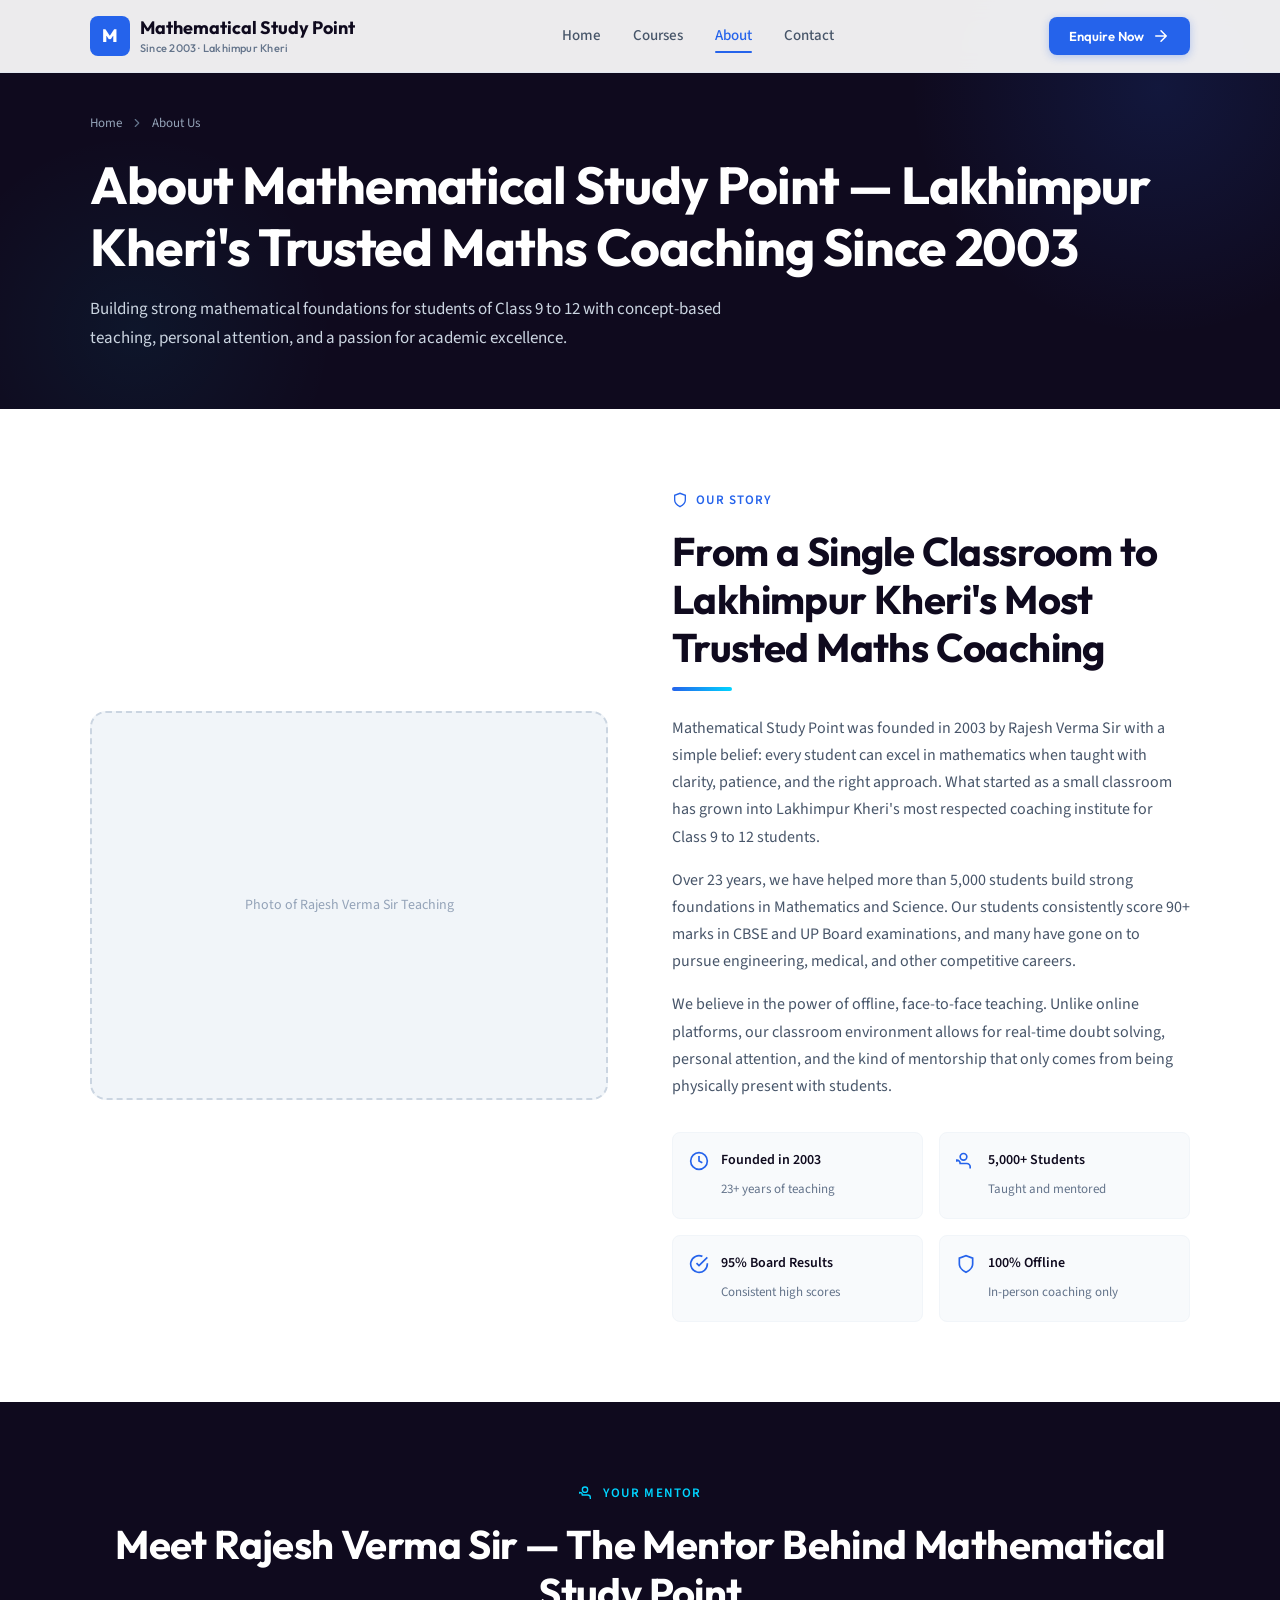
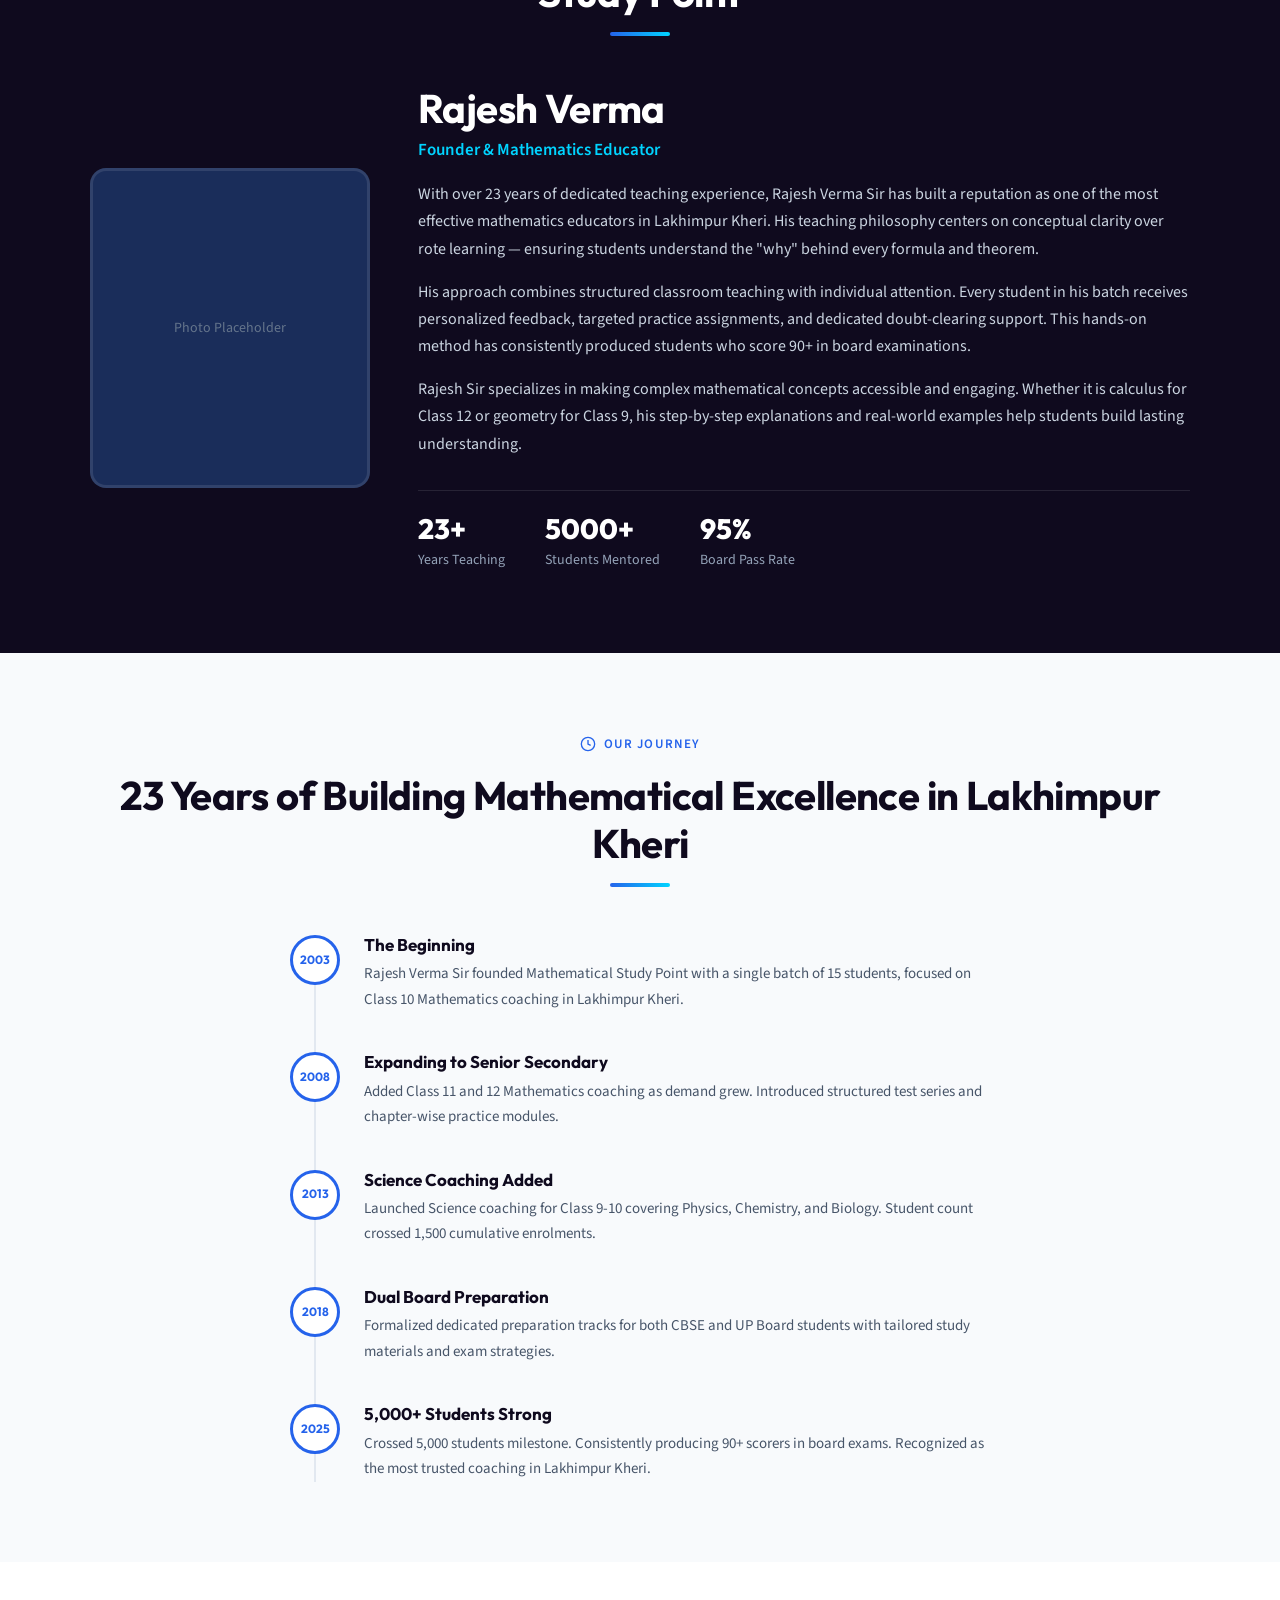
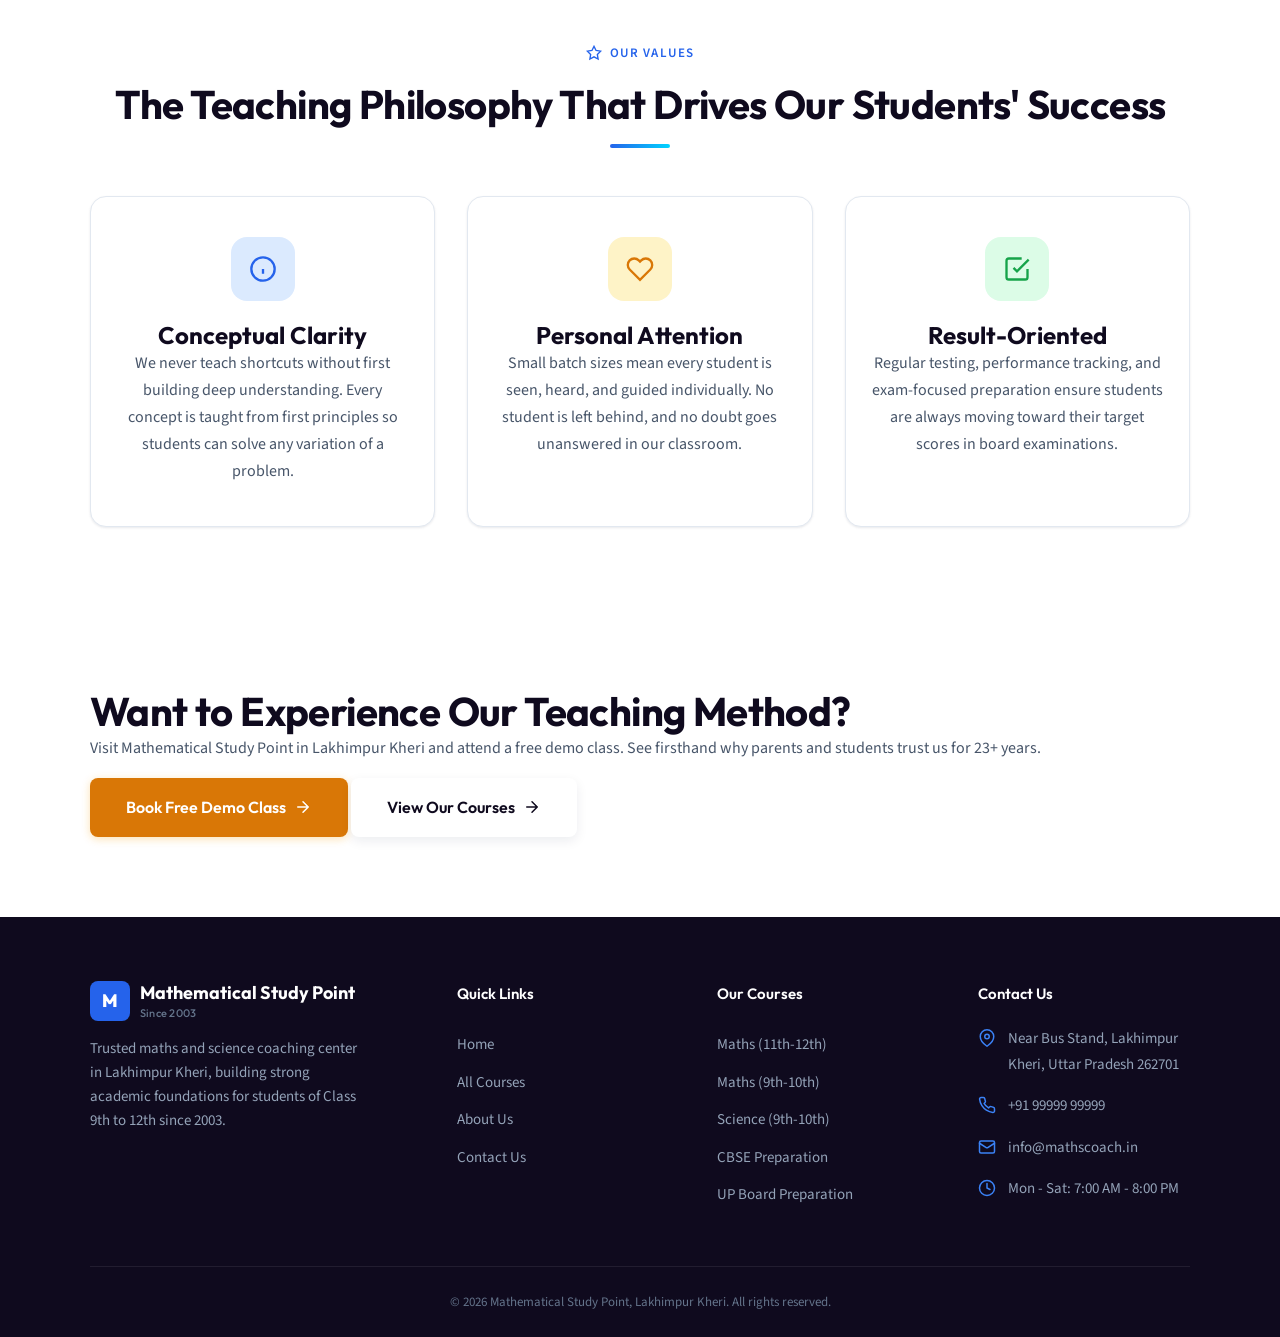
==== about/index.html @ d999d763 "initial commit Co-authored-by: Copilot <copilot@github.com>" ====
<!DOCTYPE html>
<html lang="en">
<head>
  <meta charset="UTF-8"><meta name="viewport" content="width=device-width, initial-scale=1.0">
  <title>About Mathematical Study Point | Best Maths Tutor in Lakhimpur Kheri Since 2003</title>
  <meta name="description" content="Learn about Mathematical Study Point, Lakhimpur Kheri's trusted maths coaching institute since 2003. Founded by Rajesh Verma Sir with 23+ years of teaching experience.">
  <link rel="canonical" href="https://mathscoach.in/about/">
  <meta property="og:title" content="About Mathematical Study Point | Rajesh Verma Sir">
  <meta property="og:description" content="23+ years of maths coaching excellence in Lakhimpur Kheri. Know our story, teaching philosophy, and the mentor behind 5000+ successful students.">
  <meta property="og:url" content="https://mathscoach.in/about/"><meta property="og:type" content="website">
  <link rel="preconnect" href="https://fonts.googleapis.com"><link rel="preconnect" href="https://fonts.gstatic.com" crossorigin>
  <link href="https://fonts.googleapis.com/css2?family=Outfit:wght@400;500;600;700;800&family=Source+Sans+3:wght@400;500;600;700&display=swap" rel="stylesheet">
  <link rel="stylesheet" href="/css/style.css"><link rel="stylesheet" href="/css/page-header.css"><link rel="stylesheet" href="/css/about.css">
  <script type="application/ld+json">{"@context":"https://schema.org","@type":"BreadcrumbList","itemListElement":[{"@type":"ListItem","position":1,"name":"Home","item":"https://mathscoach.in/"},{"@type":"ListItem","position":2,"name":"About Us","item":"https://mathscoach.in/about/"}]}</script>
  <script type="application/ld+json">{"@context":"https://schema.org","@type":"Organization","name":"Mathematical Study Point","url":"https://mathscoach.in","foundingDate":"2003","founder":{"@type":"Person","name":"Rajesh Verma","jobTitle":"Founder & Mathematics Educator"},"address":{"@type":"PostalAddress","streetAddress":"Near Bus Stand","addressLocality":"Lakhimpur Kheri","addressRegion":"Uttar Pradesh","postalCode":"262701","addressCountry":"IN"}}</script>
</head>
<body>
  <div id="site-header"></div><div id="mobile-menu-slot"></div>
  <main>
    <section class="page-hero"><div class="container">
      <nav class="breadcrumb" aria-label="Breadcrumb"><a href="/">Home</a><svg viewBox="0 0 24 24" fill="none" stroke="currentColor" stroke-width="2" stroke-linecap="round" stroke-linejoin="round"><path d="M9 18l6-6-6-6"/></svg><span>About Us</span></nav>
      <h1>About Mathematical Study Point — Lakhimpur Kheri's Trusted Maths Coaching Since 2003</h1>
      <p>Building strong mathematical foundations for students of Class 9 to 12 with concept-based teaching, personal attention, and a passion for academic excellence.</p>
    </div></section>

    <section><div class="container"><div class="about-intro">
      <div class="about-image">Photo of Rajesh Verma Sir Teaching</div>
      <div class="about-content">
        <div class="section-label"><svg viewBox="0 0 24 24" fill="none" stroke="currentColor" stroke-width="2" width="16" height="16"><path d="M12 22s8-4 8-10V5l-8-3-8 3v7c0 6 8 10 8 10z"/></svg>Our Story</div>
        <h2>From a Single Classroom to Lakhimpur Kheri's Most Trusted Maths Coaching</h2>
        <div class="divider"></div>
        <p>Mathematical Study Point was founded in 2003 by Rajesh Verma Sir with a simple belief: every student can excel in mathematics when taught with clarity, patience, and the right approach. What started as a small classroom has grown into Lakhimpur Kheri's most respected coaching institute for Class 9 to 12 students.</p>
        <p>Over 23 years, we have helped more than 5,000 students build strong foundations in Mathematics and Science. Our students consistently score 90+ marks in CBSE and UP Board examinations, and many have gone on to pursue engineering, medical, and other competitive careers.</p>
        <p>We believe in the power of offline, face-to-face teaching. Unlike online platforms, our classroom environment allows for real-time doubt solving, personal attention, and the kind of mentorship that only comes from being physically present with students.</p>
        <div class="about-highlights">
          <div class="about-highlight"><svg viewBox="0 0 24 24" fill="none" stroke="currentColor" stroke-width="2"><circle cx="12" cy="12" r="10"/><polyline points="12 6 12 12 16 14"/></svg><div><strong>Founded in 2003</strong><span>23+ years of teaching</span></div></div>
          <div class="about-highlight"><svg viewBox="0 0 24 24" fill="none" stroke="currentColor" stroke-width="2"><path d="M17 21v-2a4 4 0 00-4-4H5a4 4 0 00-4-4v2"/><circle cx="9" cy="7" r="4"/></svg><div><strong>5,000+ Students</strong><span>Taught and mentored</span></div></div>
          <div class="about-highlight"><svg viewBox="0 0 24 24" fill="none" stroke="currentColor" stroke-width="2"><path d="M22 11.08V12a10 10 0 11-5.93-9.14"/><polyline points="22 4 12 14.01 9 11.01"/></svg><div><strong>95% Board Results</strong><span>Consistent high scores</span></div></div>
          <div class="about-highlight"><svg viewBox="0 0 24 24" fill="none" stroke="currentColor" stroke-width="2"><path d="M12 22s8-4 8-10V5l-8-3-8 3v7c0 6 8 10 8 10z"/></svg><div><strong>100% Offline</strong><span>In-person coaching only</span></div></div>
        </div>
      </div>
    </div></div></section>

    <section class="mentor-section"><div class="container">
      <div class="section-header center fade-up">
        <div class="section-label" style="color:var(--accent)"><svg viewBox="0 0 24 24" fill="none" stroke="currentColor" stroke-width="2" width="16" height="16"><path d="M17 21v-2a4 4 0 00-4-4H5a4 4 0 00-4-4v2"/><circle cx="9" cy="7" r="4"/></svg>Your Mentor</div>
        <h2 style="color:var(--white)">Meet Rajesh Verma Sir — The Mentor Behind Mathematical Study Point</h2><div class="divider center"></div>
      </div>
      <div class="mentor-grid fade-up">
        <div class="mentor-photo">Photo Placeholder</div>
        <div class="mentor-info">
          <h2>Rajesh Verma</h2>
          <div class="mentor-title">Founder &amp; Mathematics Educator</div>
          <p>With over 23 years of dedicated teaching experience, Rajesh Verma Sir has built a reputation as one of the most effective mathematics educators in Lakhimpur Kheri. His teaching philosophy centers on conceptual clarity over rote learning — ensuring students understand the "why" behind every formula and theorem.</p>
          <p>His approach combines structured classroom teaching with individual attention. Every student in his batch receives personalized feedback, targeted practice assignments, and dedicated doubt-clearing support. This hands-on method has consistently produced students who score 90+ in board examinations.</p>
          <p>Rajesh Sir specializes in making complex mathematical concepts accessible and engaging. Whether it is calculus for Class 12 or geometry for Class 9, his step-by-step explanations and real-world examples help students build lasting understanding.</p>
          <div class="mentor-stats">
            <div><div class="stat-number">23+</div><div class="stat-label">Years Teaching</div></div>
            <div><div class="stat-number">5000+</div><div class="stat-label">Students Mentored</div></div>
            <div><div class="stat-number">95%</div><div class="stat-label">Board Pass Rate</div></div>
          </div>
        </div>
      </div>
    </div></section>

    <section class="journey"><div class="container">
      <div class="section-header center fade-up">
        <div class="section-label"><svg viewBox="0 0 24 24" fill="none" stroke="currentColor" stroke-width="2" width="16" height="16"><circle cx="12" cy="12" r="10"/><polyline points="12 6 12 12 16 14"/></svg>Our Journey</div>
        <h2>23 Years of Building Mathematical Excellence in Lakhimpur Kheri</h2><div class="divider center"></div>
      </div>
      <div class="timeline fade-up">
        <div class="timeline-item"><div class="timeline-dot">2003</div><div class="timeline-content"><h3>The Beginning</h3><p>Rajesh Verma Sir founded Mathematical Study Point with a single batch of 15 students, focused on Class 10 Mathematics coaching in Lakhimpur Kheri.</p></div></div>
        <div class="timeline-item"><div class="timeline-dot">2008</div><div class="timeline-content"><h3>Expanding to Senior Secondary</h3><p>Added Class 11 and 12 Mathematics coaching as demand grew. Introduced structured test series and chapter-wise practice modules.</p></div></div>
        <div class="timeline-item"><div class="timeline-dot">2013</div><div class="timeline-content"><h3>Science Coaching Added</h3><p>Launched Science coaching for Class 9-10 covering Physics, Chemistry, and Biology. Student count crossed 1,500 cumulative enrolments.</p></div></div>
        <div class="timeline-item"><div class="timeline-dot">2018</div><div class="timeline-content"><h3>Dual Board Preparation</h3><p>Formalized dedicated preparation tracks for both CBSE and UP Board students with tailored study materials and exam strategies.</p></div></div>
        <div class="timeline-item"><div class="timeline-dot">2025</div><div class="timeline-content"><h3>5,000+ Students Strong</h3><p>Crossed 5,000 students milestone. Consistently producing 90+ scorers in board exams. Recognized as the most trusted coaching in Lakhimpur Kheri.</p></div></div>
      </div>
    </div></section>

    <section><div class="container">
      <div class="section-header center fade-up">
        <div class="section-label"><svg viewBox="0 0 24 24" fill="none" stroke="currentColor" stroke-width="2" width="16" height="16"><path d="M12 2l3.09 6.26L22 9.27l-5 4.87 1.18 6.88L12 17.77l-6.18 3.25L7 14.14 2 9.27l6.91-1.01L12 2z"/></svg>Our Values</div>
        <h2>The Teaching Philosophy That Drives Our Students' Success</h2><div class="divider center"></div>
      </div>
      <div class="values-grid">
        <div class="card value-card fade-up d1"><div class="icon-box blue"><svg viewBox="0 0 24 24" fill="none" stroke="currentColor" stroke-width="2" width="28" height="28"><circle cx="12" cy="12" r="10"/><path d="M12 16v-4M12 8h.01"/></svg></div><h3>Conceptual Clarity</h3><p>We never teach shortcuts without first building deep understanding. Every concept is taught from first principles so students can solve any variation of a problem.</p></div>
        <div class="card value-card fade-up d2"><div class="icon-box amber"><svg viewBox="0 0 24 24" fill="none" stroke="currentColor" stroke-width="2" width="28" height="28"><path d="M20.84 4.61a5.5 5.5 0 00-7.78 0L12 5.67l-1.06-1.06a5.5 5.5 0 00-7.78 7.78L12 21.23l8.84-8.84a5.5 5.5 0 000-7.78z"/></svg></div><h3>Personal Attention</h3><p>Small batch sizes mean every student is seen, heard, and guided individually. No student is left behind, and no doubt goes unanswered in our classroom.</p></div>
        <div class="card value-card fade-up d3"><div class="icon-box green"><svg viewBox="0 0 24 24" fill="none" stroke="currentColor" stroke-width="2" width="28" height="28"><path d="M9 11l3 3L22 4"/><path d="M21 12v7a2 2 0 01-2 2H5a2 2 0 01-2-2V5a2 2 0 012-2h11"/></svg></div><h3>Result-Oriented</h3><p>Regular testing, performance tracking, and exam-focused preparation ensure students are always moving toward their target scores in board examinations.</p></div>
      </div>
    </div></section>

    <section class="cta-section"><div class="container" style="position:relative;z-index:1">
      <h2>Want to Experience Our Teaching Method?</h2>
      <p>Visit Mathematical Study Point in Lakhimpur Kheri and attend a free demo class. See firsthand why parents and students trust us for 23+ years.</p>
      <div class="cta-btns">
        <a href="/contact/" class="btn btn-amber btn-lg">Book Free Demo Class <svg viewBox="0 0 24 24" fill="none" stroke="currentColor" stroke-width="2" stroke-linecap="round" stroke-linejoin="round" width="18" height="18"><path d="M5 12h14M12 5l7 7-7 7"/></svg></a>
        <a href="/courses/" class="btn btn-white btn-lg">View Our Courses <svg viewBox="0 0 24 24" fill="none" stroke="currentColor" stroke-width="2" stroke-linecap="round" stroke-linejoin="round" width="18" height="18"><path d="M5 12h14M12 5l7 7-7 7"/></svg></a>
      </div>
    </div></section>
  </main>
  <div id="site-footer"></div>
  <script src="/js/components.js"></script>
</body>
</html>
---- css/style.css ----
/* ============================================
   MATHEMATICAL STUDY POINT — Global Stylesheet
   ============================================ */
:root {
  --navy: #0f0a1e;
  --navy-light: #1a2d5a;
  --blue: #2563eb;
  --blue-light: #3b82f6;
  --blue-pale: #dbeafe;
  --blue-bg: #eff6ff;
  --accent: #00d4ff;
  --accent-light: #e3f7fc;
  --amber-dark: #d97706;
  --amber-light: #fef3c7;
  --success: #16a34a;
  --success-bg: #dcfce7;
  --white: #ffffff;
  --gray-50: #f8fafc;
  --gray-100: #f1f5f9;
  --gray-200: #e2e8f0;
  --gray-300: #cbd5e1;
  --gray-400: #94a3b8;
  --gray-500: #64748b;
  --gray-600: #475569;
  --gray-700: #334155;
  --gray-800: #1e293b;
  --gray-900: #0f172a;
  --text: #1e293b;
  --text-light: #475569;
  --text-muted: #64748b;
  --font-heading: "Outfit", sans-serif;
  --font-body: "Source Sans 3", sans-serif;
  --section-pad: 5rem 0;
  --container: 1140px;
  --gap: 2rem;
  --radius: 8px;
  --radius-lg: 16px;
  --shadow-sm:
    0 1px 3px rgba(15, 27, 61, 0.06), 0 1px 2px rgba(15, 27, 61, 0.04);
  --shadow: 0 4px 12px rgba(15, 27, 61, 0.08);
  --shadow-lg: 0 12px 32px rgba(15, 27, 61, 0.12);
  --shadow-xl: 0 20px 48px rgba(15, 27, 61, 0.16);
  --ease: cubic-bezier(0.4, 0, 0.2, 1);
  --duration: 0.3s;
}
*,
*::before,
*::after {
  box-sizing: border-box;
  margin: 0;
  padding: 0;
}
html {
  scroll-behavior: smooth;
  -webkit-text-size-adjust: 100%;
  font-size: 16px;
}
body {
  font-family: var(--font-body);
  color: var(--text);
  background: var(--white);
  line-height: 1.7;
  -webkit-font-smoothing: antialiased;
  overflow-x: hidden;
}
img,
svg {
  max-width: 100%;
  display: block;
}
a {
  color: inherit;
  text-decoration: none;
}
ul,
ol {
  list-style: none;
}
button,
input,
textarea,
select {
  font: inherit;
  border: none;
  outline: none;
  background: none;
}
h1,
h2,
h3,
h4,
h5,
h6 {
  font-family: var(--font-heading);
  font-weight: 700;
  line-height: 1.2;
  color: var(--navy);
}
h1 {
  font-size: clamp(2rem, 5vw, 3.25rem);
  letter-spacing: -0.02em;
}
h2 {
  font-size: clamp(1.6rem, 4vw, 2.5rem);
  letter-spacing: -0.015em;
}
h3 {
  font-size: clamp(1.2rem, 3vw, 1.5rem);
}
h4 {
  font-size: 1.125rem;
}
p {
  margin-bottom: 1rem;
  color: var(--text-light);
}
p:last-child {
  margin-bottom: 0;
}
strong {
  font-weight: 600;
  color: var(--text);
}
.container {
  width: 100%;
  max-width: var(--container);
  margin: 0 auto;
  padding: 0 1.25rem;
}
section {
  padding: var(--section-pad);
}
.section-label {
  display: inline-flex;
  align-items: center;
  gap: 0.5rem;
  font-size: 0.8125rem;
  font-weight: 600;
  text-transform: uppercase;
  letter-spacing: 0.08em;
  color: var(--blue);
  margin-bottom: 1rem;
}
.section-label svg {
  width: 16px;
  height: 16px;
}
.section-title {
  margin-bottom: 1rem;
}
.section-desc {
  max-width: 640px;
  color: var(--text-muted);
  font-size: 1.0625rem;
}
.section-header {
  margin-bottom: 3rem;
}
.section-header.center {
  text-align: center;
}
.section-header.center .section-desc {
  margin-left: auto;
  margin-right: auto;
}
.text-center {
  text-align: center;
}
.btn {
  display: inline-flex;
  align-items: center;
  gap: 0.5rem;
  padding: 0.8125rem 1.75rem;
  font-family: var(--font-heading);
  font-weight: 600;
  font-size: 0.9375rem;
  border-radius: var(--radius);
  cursor: pointer;
  transition: all var(--duration) var(--ease);
  white-space: nowrap;
  position: relative;
  overflow: hidden;
}
.btn svg {
  width: 18px;
  height: 18px;
  flex-shrink: 0;
  transition: transform var(--duration) var(--ease);
}
.btn:hover svg {
  transform: translateX(3px);
}
.btn-primary {
  background: var(--blue);
  color: var(--white);
  box-shadow: 0 2px 8px rgba(37, 99, 235, 0.3);
}
.btn-primary:hover {
  background: var(--navy);
  box-shadow: 0 4px 16px rgba(15, 27, 61, 0.25);
  transform: translateY(-1px);
}
.btn-amber {
  background: var(--amber-dark);
  color: var(--white);
  box-shadow: 0 2px 8px rgba(245, 158, 11, 0.3);
}
.btn-amber:hover {
  background: var(--amber-dark);
  transform: translateY(-1px);
}
.btn-outline {
  border: 2px solid var(--blue);
  color: var(--blue);
}
.btn-outline:hover {
  background: var(--blue);
  color: var(--white);
  transform: translateY(-1px);
}
.btn-white {
  background: var(--white);
  color: var(--navy);
  box-shadow: var(--shadow);
}
.btn-white:hover {
  box-shadow: var(--shadow-lg);
  transform: translateY(-1px);
}
.btn-sm {
  padding: 0.5rem 1.25rem;
  font-size: 0.8125rem;
}
.btn-lg {
  padding: 1rem 2.25rem;
  font-size: 1rem;
}
.card {
  background: var(--white);
  border-radius: var(--radius-lg);
  padding: 2rem;
  box-shadow: var(--shadow-sm);
  border: 1px solid var(--gray-200);
  transition: all var(--duration) var(--ease);
}
.card:hover {
  box-shadow: var(--shadow-lg);
  transform: translateY(-4px);
  border-color: var(--blue-pale);
}
.site-nav {
  position: fixed;
  top: 0;
  left: 0;
  right: 0;
  z-index: 1000;
  background: rgba(255, 255, 255, 0.92);
  backdrop-filter: blur(12px);
  -webkit-backdrop-filter: blur(12px);
  border-bottom: 1px solid var(--gray-200);
  transition: all var(--duration) var(--ease);
}
.site-nav.scrolled {
  box-shadow: var(--shadow);
}
.nav-inner {
  display: flex;
  align-items: center;
  justify-content: space-between;
  height: 72px;
}
.nav-logo {
  display: flex;
  align-items: center;
  gap: 0.625rem;
  font-family: var(--font-heading);
  font-weight: 700;
  font-size: 1.125rem;
  color: var(--navy);
}
.nav-logo-icon {
  width: 40px;
  height: 40px;
  background: var(--blue);
  border-radius: var(--radius);
  display: flex;
  align-items: center;
  justify-content: center;
  color: var(--white);
  font-weight: 800;
  font-size: 1.125rem;
  font-family: var(--font-heading);
}
.nav-logo span {
  display: flex;
  flex-direction: column;
  line-height: 1.2;
}
.nav-logo .logo-sub {
  font-size: 0.6875rem;
  font-weight: 500;
  color: var(--text-muted);
  letter-spacing: 0.02em;
}
.nav-links {
  display: flex;
  align-items: center;
  gap: 2rem;
}
.nav-links a {
  font-size: 0.9375rem;
  font-weight: 500;
  color: var(--text-light);
  transition: color var(--duration) var(--ease);
  position: relative;
}
.nav-links a::after {
  content: "";
  position: absolute;
  bottom: -4px;
  left: 0;
  width: 0;
  height: 2px;
  background: var(--blue);
  border-radius: 2px;
  transition: width var(--duration) var(--ease);
}
.nav-links a:hover,
.nav-links a.active {
  color: var(--blue);
}
.nav-links a:hover::after,
.nav-links a.active::after {
  width: 100%;
}
.nav-cta {
  margin-left: 0.5rem;
}
.hamburger {
  display: none;
  flex-direction: column;
  gap: 5px;
  cursor: pointer;
  padding: 4px;
  z-index: 1001;
}
.hamburger span {
  display: block;
  width: 24px;
  height: 2px;
  background: var(--navy);
  border-radius: 2px;
  transition: all var(--duration) var(--ease);
}
.hamburger.active span:nth-child(1) {
  transform: translateY(7px) rotate(45deg);
}
.hamburger.active span:nth-child(2) {
  opacity: 0;
}
.hamburger.active span:nth-child(3) {
  transform: translateY(-7px) rotate(-45deg);
}
.mobile-menu {
  position: fixed;
  inset: 0;
  z-index: 999;
  background: var(--white);
  padding: 5.5rem 1.5rem 2rem;
  display: flex;
  flex-direction: column;
  transform: translateX(100%);
  transition: transform 0.4s var(--ease);
  overflow-y: auto;
}
.mobile-menu.open {
  transform: translateX(0);
}
.mobile-menu a {
  display: block;
  padding: 1rem 0;
  font-family: var(--font-heading);
  font-size: 1.25rem;
  font-weight: 600;
  color: var(--navy);
  border-bottom: 1px solid var(--gray-100);
}
.mobile-menu a:hover {
  color: var(--blue);
}
.mobile-menu .btn {
  margin-top: 1.5rem;
  justify-content: center;
  width: 100%;
  display: inline-flex;
  color: var(--white);
}
.mobile-menu .btn:hover {
  color: var(--white);
}
.site-footer {
  background: var(--navy);
  color: var(--gray-300);
  padding: 4rem 0 0;
}
.footer-grid {
  display: grid;
  grid-template-columns: 1.5fr 1fr 1fr 1fr;
  gap: 3rem;
}
.footer-brand {
  max-width: 280px;
}
.footer-brand .nav-logo {
  color: var(--white);
  margin-bottom: 1rem;
}
.footer-brand .nav-logo-icon {
  background: var(--blue);
}
.footer-brand p {
  color: var(--gray-400);
  font-size: 0.9375rem;
  line-height: 1.6;
}
.footer-heading {
  font-family: var(--font-heading);
  font-weight: 600;
  font-size: 0.9375rem;
  color: var(--white);
  margin-bottom: 1.25rem;
}
.footer-links a {
  display: block;
  padding: 0.375rem 0;
  color: var(--gray-400);
  font-size: 0.9375rem;
  transition: color var(--duration) var(--ease);
}
.footer-links a:hover {
  color: var(--accent);
}
.footer-contact-item {
  display: flex;
  gap: 0.75rem;
  margin-bottom: 1rem;
  font-size: 0.9375rem;
  color: var(--gray-400);
}
.footer-contact-item svg {
  width: 18px;
  height: 18px;
  color: var(--blue-light);
  flex-shrink: 0;
  margin-top: 3px;
}
.footer-bottom {
  margin-top: 3rem;
  padding: 1.5rem 0;
  border-top: 1px solid rgba(255, 255, 255, 0.08);
  text-align: center;
  font-size: 0.8125rem;
  color: var(--gray-500);
}
.sr-only {
  position: absolute;
  width: 1px;
  height: 1px;
  padding: 0;
  margin: -1px;
  overflow: hidden;
  clip: rect(0, 0, 0, 0);
  white-space: nowrap;
  border: 0;
}
.highlight {
  color: var(--blue);
}
.badge {
  display: inline-flex;
  align-items: center;
  gap: 0.375rem;
  padding: 0.25rem 0.75rem;
  border-radius: 50px;
  font-size: 0.75rem;
  font-weight: 600;
  text-transform: uppercase;
  letter-spacing: 0.04em;
}
.badge-blue {
  background: var(--blue-pale);
  color: var(--blue);
}
.badge-amber {
  background: var(--amber-light);
  color: var(--amber-dark);
}
.badge-green {
  background: var(--success-bg);
  color: var(--success);
}
.divider {
  width: 60px;
  height: 4px;
  border-radius: 4px;
  background: linear-gradient(90deg, var(--blue), var(--accent));
  margin: 1rem 0;
}
.divider.center {
  margin-left: auto;
  margin-right: auto;
}
.fade-up {
  opacity: 0;
  transform: translateY(30px);
  transition:
    opacity 0.6s var(--ease),
    transform 0.6s var(--ease);
}
.fade-up.visible {
  opacity: 1;
  transform: translateY(0);
}
.fade-up.d1 {
  transition-delay: 0.1s;
}
.fade-up.d2 {
  transition-delay: 0.2s;
}
.fade-up.d3 {
  transition-delay: 0.3s;
}
.fade-up.d4 {
  transition-delay: 0.4s;
}
.stat-number {
  font-family: var(--font-heading);
  font-size: clamp(2rem, 5vw, 3rem);
  font-weight: 800;
  color: var(--navy);
  line-height: 1;
}
.stat-label {
  font-size: 0.875rem;
  color: var(--text-muted);
  margin-top: 0.375rem;
}
.icon-box {
  width: 56px;
  height: 56px;
  border-radius: var(--radius-lg);
  display: flex;
  align-items: center;
  justify-content: center;
  flex-shrink: 0;
}
.icon-box svg {
  width: 28px;
  height: 28px;
}
.icon-box.blue {
  background: var(--blue-pale);
  color: var(--blue);
}
.icon-box.amber {
  background: var(--amber-light);
  color: var(--amber-dark);
}
.icon-box.navy {
  background: var(--navy);
  color: var(--white);
}
.icon-box.accent {
  background: var(--accent-light);
  color: var(--accent);
}
.icon-box.green {
  background: var(--success-bg);
  color: var(--success);
}
.faq-list {
  max-width: 780px;
  margin: 0 auto;
}
.faq-item {
  border: 1px solid var(--gray-200);
  border-radius: var(--radius-lg);
  margin-bottom: 1rem;
  overflow: hidden;
  transition: border-color var(--duration) var(--ease);
}
.faq-item:hover {
  border-color: var(--blue-pale);
}
.faq-item.open {
  border-color: var(--blue);
}
.faq-q {
  width: 100%;
  display: flex;
  align-items: center;
  justify-content: space-between;
  padding: 1.25rem 1.5rem;
  font-family: var(--font-heading);
  font-size: 1rem;
  font-weight: 600;
  color: var(--navy);
  cursor: pointer;
  background: none;
  text-align: left;
  gap: 1rem;
}
.faq-q svg {
  width: 20px;
  height: 20px;
  flex-shrink: 0;
  color: var(--blue);
  transition: transform var(--duration) var(--ease);
}
.faq-item.open .faq-q svg {
  transform: rotate(180deg);
}
.faq-a {
  max-height: 0;
  overflow: hidden;
  transition: max-height 0.4s var(--ease);
}
.faq-item.open .faq-a {
  max-height: 500px;
}
.faq-a-inner {
  padding: 0 1.5rem 1.25rem;
  font-size: 0.9375rem;
  color: var(--text-light);
  line-height: 1.7;
}
@media (max-width: 1024px) {
  .nav-links,
  .nav-cta {
    display: none;
  }
  .hamburger {
    display: flex;
  }
  .footer-grid {
    grid-template-columns: 1fr 1fr;
  }
}
@media (max-width: 640px) {
  section {
    padding: 3.5rem 0;
  }
  .footer-grid {
    grid-template-columns: 1fr;
  }
  .nav-inner {
    height: 64px;
  }
}
---- css/page-header.css ----
/* Inner Page Hero Banner */
.page-hero{background:var(--navy);padding:7rem 0 3.5rem;position:relative;overflow:hidden}
.page-hero::before{content:'';position:absolute;top:-40%;right:-10%;width:500px;height:500px;border-radius:50%;background:radial-gradient(circle,rgba(37,99,235,.15),transparent 70%);pointer-events:none}
.page-hero::after{content:'';position:absolute;bottom:-30%;left:-5%;width:400px;height:400px;border-radius:50%;background:radial-gradient(circle,rgba(0,212,255,.06),transparent 70%);pointer-events:none}
.page-hero .container{position:relative;z-index:1}
.page-hero .breadcrumb{display:flex;align-items:center;gap:.5rem;font-size:.8125rem;color:var(--gray-400);margin-bottom:1.25rem;flex-wrap:wrap}
.page-hero .breadcrumb a{color:var(--gray-400);transition:color var(--duration) var(--ease)}
.page-hero .breadcrumb a:hover{color:var(--accent)}
.page-hero .breadcrumb svg{width:14px;height:14px;color:var(--gray-500)}
.page-hero h1{color:var(--white);margin-bottom:1rem}
.page-hero p{color:var(--gray-300);max-width:640px;font-size:1.0625rem}
@media(max-width:640px){.page-hero{padding:5.5rem 0 2.5rem}}
---- css/about.css ----
/* About Page */
.about-intro {
  display: grid;
  grid-template-columns: 1fr 1fr;
  gap: 4rem;
  align-items: center;
}
.about-image {
  background: var(--gray-100);
  border-radius: var(--radius-lg);
  aspect-ratio: 4/3;
  display: flex;
  align-items: center;
  justify-content: center;
  color: var(--gray-400);
  font-size: 0.875rem;
  border: 2px dashed var(--gray-300);
}
.about-content h2 {
  margin-bottom: 1rem;
}
.about-content .divider {
  margin-bottom: 1.5rem;
}
.about-highlights {
  display: grid;
  grid-template-columns: 1fr 1fr;
  gap: 1rem;
  margin-top: 2rem;
}
.about-highlight {
  display: flex;
  align-items: flex-start;
  gap: 0.75rem;
  padding: 1rem;
  background: var(--gray-50);
  border-radius: var(--radius);
  border: 1px solid var(--gray-100);
}
.about-highlight svg {
  width: 20px;
  height: 20px;
  color: var(--blue);
  flex-shrink: 0;
  margin-top: 2px;
}
.about-highlight strong {
  display: block;
  font-size: 0.875rem;
  color: var(--navy);
  margin-bottom: 0.125rem;
}
.about-highlight span {
  font-size: 0.8125rem;
  color: var(--text-muted);
}
.journey {
  background: var(--gray-50);
}
.timeline {
  max-width: 700px;
  margin: 0 auto;
  position: relative;
}
.timeline::before {
  content: "";
  position: absolute;
  left: 24px;
  top: 0;
  bottom: 0;
  width: 2px;
  background: var(--gray-200);
}
.timeline-item {
  display: flex;
  gap: 1.5rem;
  margin-bottom: 2.5rem;
  position: relative;
}
.timeline-item:last-child {
  margin-bottom: 0;
}
.timeline-dot {
  width: 50px;
  height: 50px;
  border-radius: 50%;
  background: var(--white);
  border: 3px solid var(--blue);
  display: flex;
  align-items: center;
  justify-content: center;
  flex-shrink: 0;
  position: relative;
  z-index: 1;
  font-family: var(--font-heading);
  font-weight: 700;
  font-size: 0.75rem;
  color: var(--blue);
}
.timeline-content h3 {
  margin-bottom: 0.375rem;
  font-size: 1.0625rem;
}
.timeline-content p {
  font-size: 0.9375rem;
}
.values-grid {
  display: grid;
  grid-template-columns: repeat(3, 1fr);
  gap: var(--gap);
}
.value-card {
  text-align: center;
  padding: 2.5rem 1.5rem;
}
.value-card .icon-box {
  margin: 0 auto 1.25rem;
  width: 64px;
  height: 64px;
}
.mentor-section {
  background: var(--navy);
}
.mentor-grid {
  display: grid;
  grid-template-columns: 280px 1fr;
  gap: 3rem;
  align-items: center;
}
.mentor-photo {
  width: 280px;
  height: 320px;
  background: var(--navy-light);
  border-radius: var(--radius-lg);
  border: 3px solid rgba(255, 255, 255, 0.1);
  display: flex;
  align-items: center;
  justify-content: center;
  color: var(--gray-500);
  font-size: 0.875rem;
}
.mentor-info h2 {
  color: var(--white);
  margin-bottom: 0.25rem;
}
.mentor-info .mentor-title {
  color: var(--accent);
  font-size: 1.0625rem;
  font-weight: 600;
  margin-bottom: 1rem;
}
.mentor-info p {
  color: var(--gray-300);
}
.mentor-stats {
  display: flex;
  gap: 2.5rem;
  margin-top: 2rem;
  padding-top: 1.5rem;
  border-top: 1px solid rgba(255, 255, 255, 0.1);
}
.mentor-stats .stat-number {
  color: var(--white);
  font-size: 1.75rem;
}
.mentor-stats .stat-label {
  color: var(--gray-400);
}
@media (max-width: 1024px) {
  .about-intro {
    grid-template-columns: 1fr;
  }
  .about-image {
    max-width: 500px;
    margin: 0 auto;
  }
  .mentor-grid {
    grid-template-columns: 1fr;
    text-align: center;
  }
  .mentor-photo {
    margin: 0 auto;
  }
  .mentor-stats {
    justify-content: center;
  }
  .values-grid {
    grid-template-columns: repeat(2, 1fr);
  }
}
@media (max-width: 640px) {
  .about-highlights,
  .values-grid {
    grid-template-columns: 1fr;
  }
  .mentor-stats {
    flex-direction: column;
    align-items: center;
  }
}
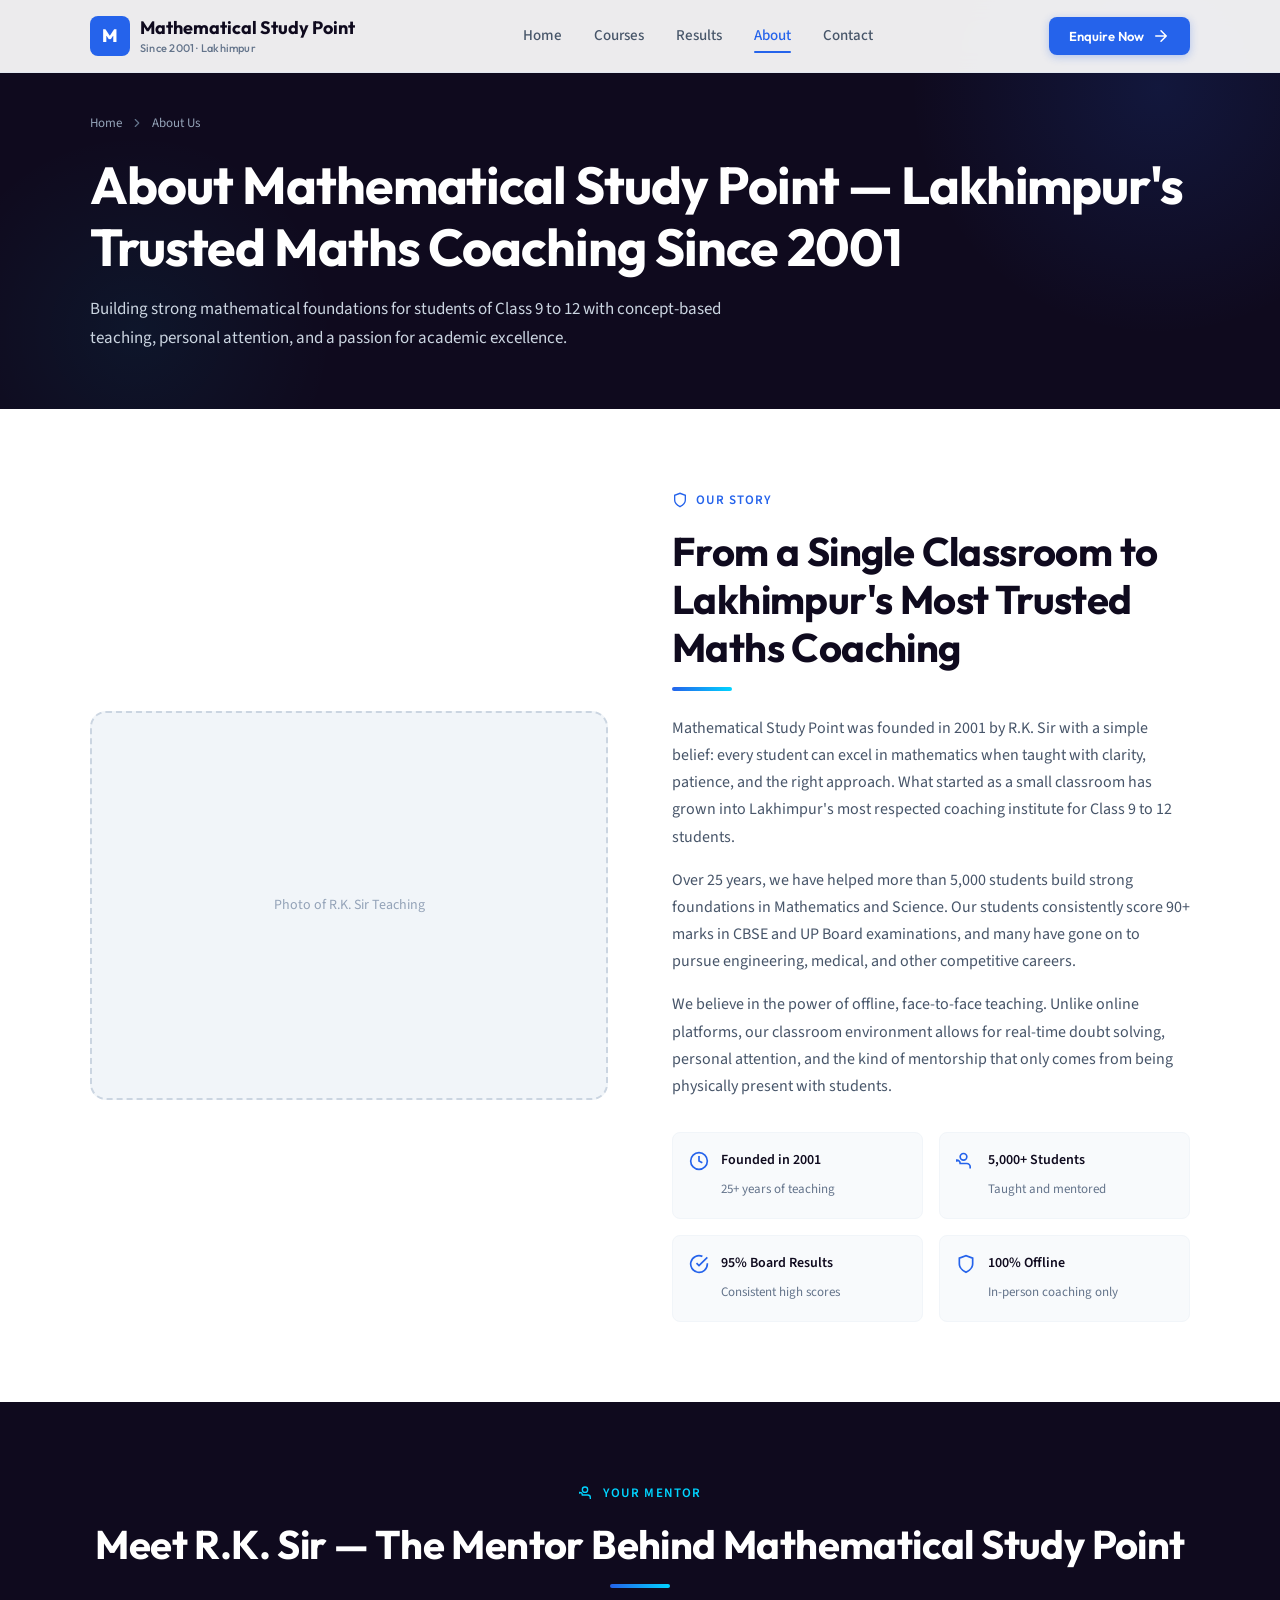
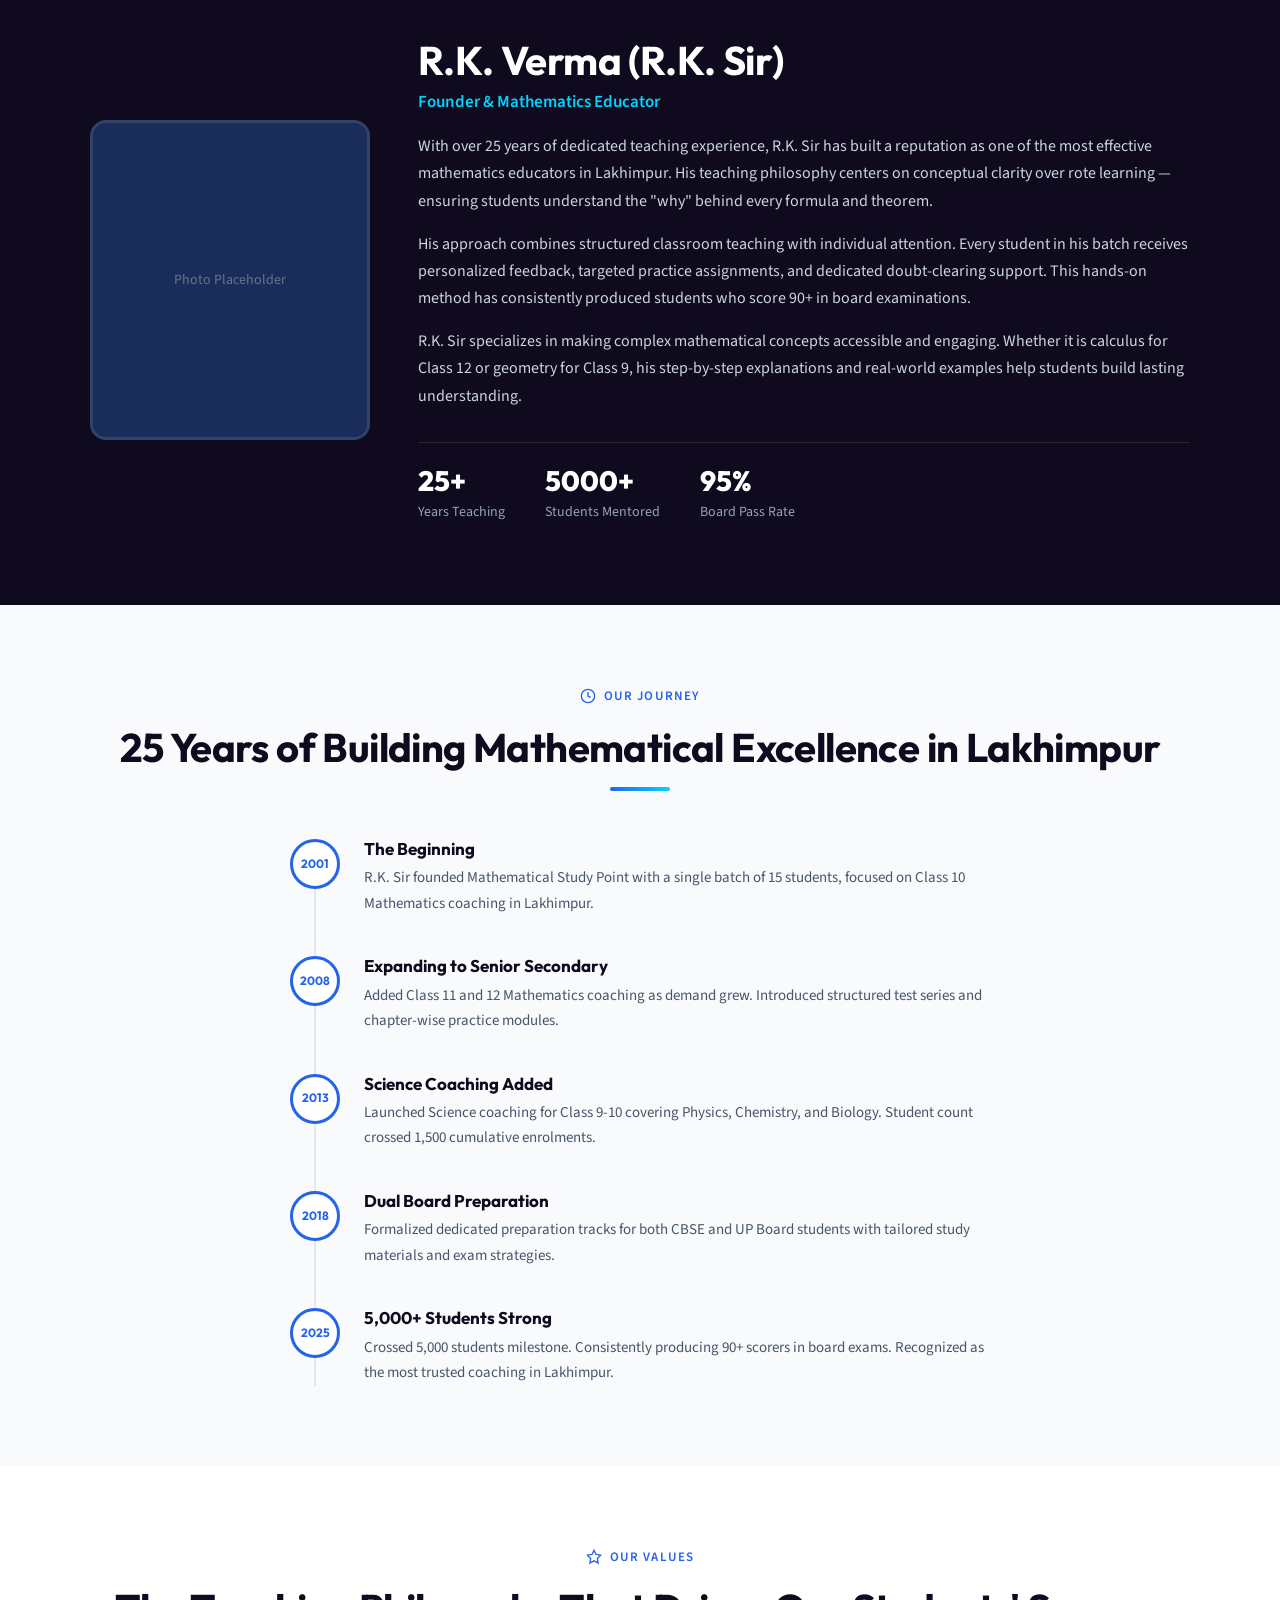
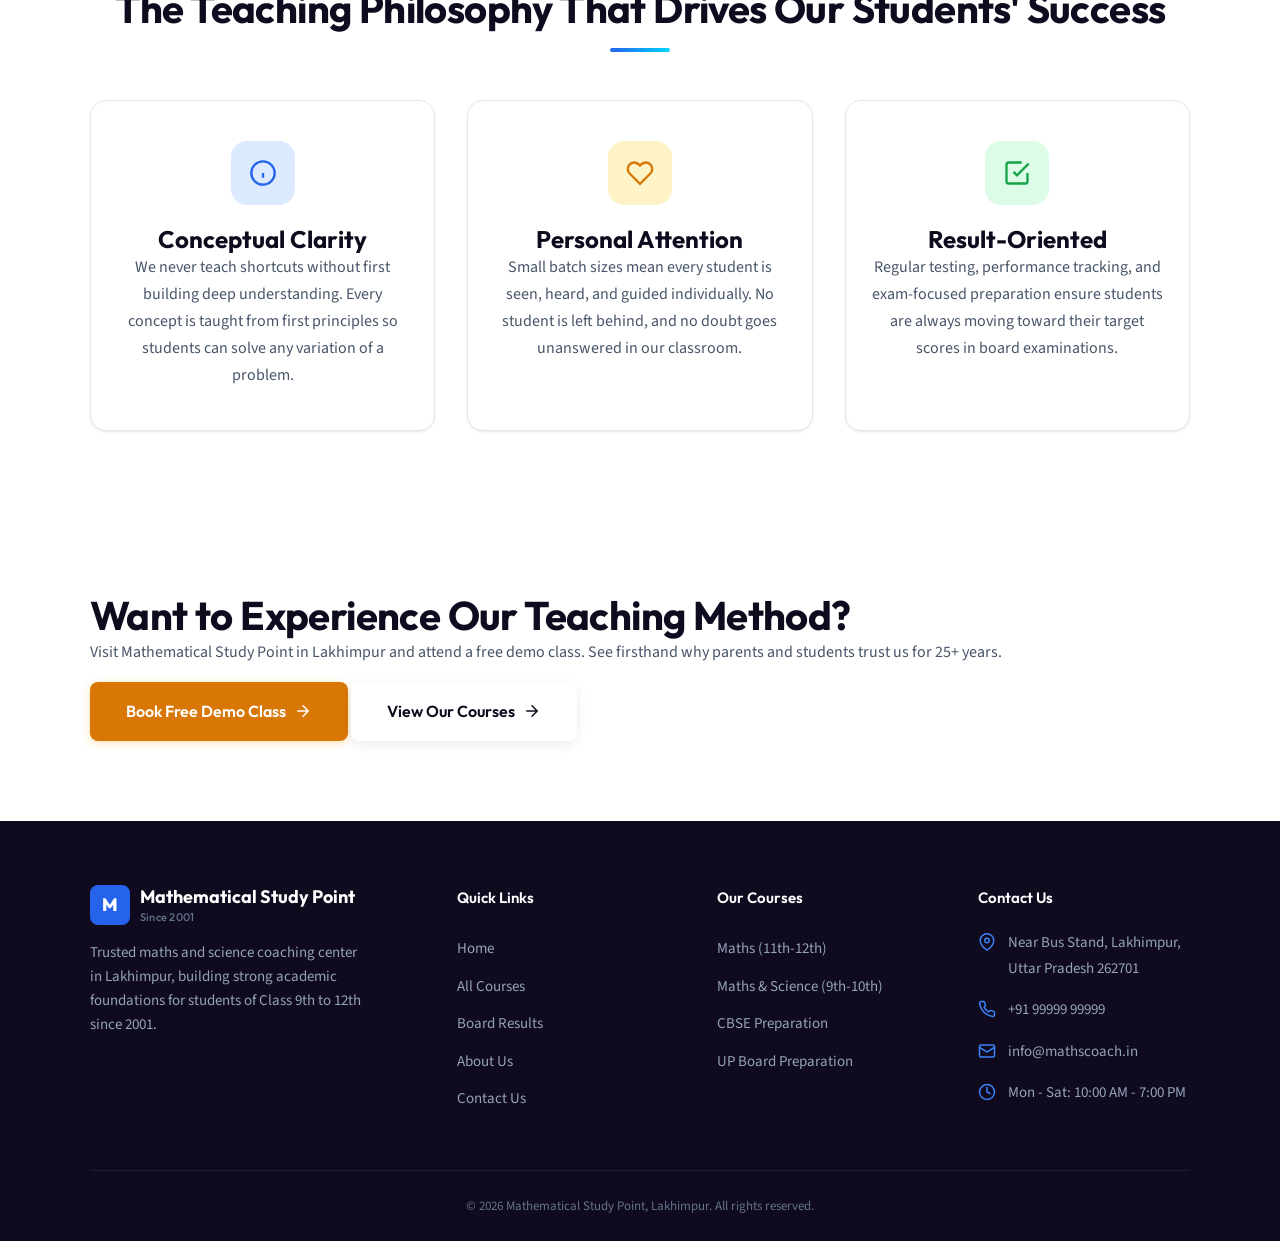
==== commit fe477db0: "up board result 2026" ====
--- a/about/index.html
+++ b/about/index.html
@@ -2,38 +2,38 @@
 <html lang="en">
 <head>
   <meta charset="UTF-8"><meta name="viewport" content="width=device-width, initial-scale=1.0">
-  <title>About Mathematical Study Point | Best Maths Tutor in Lakhimpur Kheri Since 2003</title>
-  <meta name="description" content="Learn about Mathematical Study Point, Lakhimpur Kheri's trusted maths coaching institute since 2003. Founded by Rajesh Verma Sir with 23+ years of teaching experience.">
+  <title>About Mathematical Study Point | Best Maths Tutor in Lakhimpur Since 2001</title>
+  <meta name="description" content="Learn about Mathematical Study Point, Lakhimpur's trusted maths coaching institute since 2001. Founded by R.K. Sir with 25+ years of teaching experience.">
   <link rel="canonical" href="https://mathscoach.in/about/">
-  <meta property="og:title" content="About Mathematical Study Point | Rajesh Verma Sir">
-  <meta property="og:description" content="23+ years of maths coaching excellence in Lakhimpur Kheri. Know our story, teaching philosophy, and the mentor behind 5000+ successful students.">
+  <meta property="og:title" content="About Mathematical Study Point | R.K. Sir">
+  <meta property="og:description" content="25+ years of maths coaching excellence in Lakhimpur. Know our story, teaching philosophy, and the mentor behind 5000+ successful students.">
   <meta property="og:url" content="https://mathscoach.in/about/"><meta property="og:type" content="website">
   <link rel="preconnect" href="https://fonts.googleapis.com"><link rel="preconnect" href="https://fonts.gstatic.com" crossorigin>
   <link href="https://fonts.googleapis.com/css2?family=Outfit:wght@400;500;600;700;800&family=Source+Sans+3:wght@400;500;600;700&display=swap" rel="stylesheet">
   <link rel="stylesheet" href="/css/style.css"><link rel="stylesheet" href="/css/page-header.css"><link rel="stylesheet" href="/css/about.css">
   <script type="application/ld+json">{"@context":"https://schema.org","@type":"BreadcrumbList","itemListElement":[{"@type":"ListItem","position":1,"name":"Home","item":"https://mathscoach.in/"},{"@type":"ListItem","position":2,"name":"About Us","item":"https://mathscoach.in/about/"}]}</script>
-  <script type="application/ld+json">{"@context":"https://schema.org","@type":"Organization","name":"Mathematical Study Point","url":"https://mathscoach.in","foundingDate":"2003","founder":{"@type":"Person","name":"Rajesh Verma","jobTitle":"Founder & Mathematics Educator"},"address":{"@type":"PostalAddress","streetAddress":"Near Bus Stand","addressLocality":"Lakhimpur Kheri","addressRegion":"Uttar Pradesh","postalCode":"262701","addressCountry":"IN"}}</script>
+  <script type="application/ld+json">{"@context":"https://schema.org","@type":"Organization","name":"Mathematical Study Point","url":"https://mathscoach.in","foundingDate":"2001","founder":{"@type":"Person","name":"R.K. Verma","jobTitle":"Founder & Mathematics Educator"},"address":{"@type":"PostalAddress","streetAddress":"Near Bus Stand","addressLocality":"Lakhimpur","addressRegion":"Uttar Pradesh","postalCode":"262701","addressCountry":"IN"}}</script>
 </head>
 <body>
   <div id="site-header"></div><div id="mobile-menu-slot"></div>
   <main>
     <section class="page-hero"><div class="container">
       <nav class="breadcrumb" aria-label="Breadcrumb"><a href="/">Home</a><svg viewBox="0 0 24 24" fill="none" stroke="currentColor" stroke-width="2" stroke-linecap="round" stroke-linejoin="round"><path d="M9 18l6-6-6-6"/></svg><span>About Us</span></nav>
-      <h1>About Mathematical Study Point — Lakhimpur Kheri's Trusted Maths Coaching Since 2003</h1>
+      <h1>About Mathematical Study Point — Lakhimpur's Trusted Maths Coaching Since 2001</h1>
       <p>Building strong mathematical foundations for students of Class 9 to 12 with concept-based teaching, personal attention, and a passion for academic excellence.</p>
     </div></section>
 
     <section><div class="container"><div class="about-intro">
-      <div class="about-image">Photo of Rajesh Verma Sir Teaching</div>
+      <div class="about-image">Photo of R.K. Sir Teaching</div>
       <div class="about-content">
         <div class="section-label"><svg viewBox="0 0 24 24" fill="none" stroke="currentColor" stroke-width="2" width="16" height="16"><path d="M12 22s8-4 8-10V5l-8-3-8 3v7c0 6 8 10 8 10z"/></svg>Our Story</div>
-        <h2>From a Single Classroom to Lakhimpur Kheri's Most Trusted Maths Coaching</h2>
+        <h2>From a Single Classroom to Lakhimpur's Most Trusted Maths Coaching</h2>
         <div class="divider"></div>
-        <p>Mathematical Study Point was founded in 2003 by Rajesh Verma Sir with a simple belief: every student can excel in mathematics when taught with clarity, patience, and the right approach. What started as a small classroom has grown into Lakhimpur Kheri's most respected coaching institute for Class 9 to 12 students.</p>
-        <p>Over 23 years, we have helped more than 5,000 students build strong foundations in Mathematics and Science. Our students consistently score 90+ marks in CBSE and UP Board examinations, and many have gone on to pursue engineering, medical, and other competitive careers.</p>
+        <p>Mathematical Study Point was founded in 2001 by R.K. Sir with a simple belief: every student can excel in mathematics when taught with clarity, patience, and the right approach. What started as a small classroom has grown into Lakhimpur's most respected coaching institute for Class 9 to 12 students.</p>
+        <p>Over 25 years, we have helped more than 5,000 students build strong foundations in Mathematics and Science. Our students consistently score 90+ marks in CBSE and UP Board examinations, and many have gone on to pursue engineering, medical, and other competitive careers.</p>
         <p>We believe in the power of offline, face-to-face teaching. Unlike online platforms, our classroom environment allows for real-time doubt solving, personal attention, and the kind of mentorship that only comes from being physically present with students.</p>
         <div class="about-highlights">
-          <div class="about-highlight"><svg viewBox="0 0 24 24" fill="none" stroke="currentColor" stroke-width="2"><circle cx="12" cy="12" r="10"/><polyline points="12 6 12 12 16 14"/></svg><div><strong>Founded in 2003</strong><span>23+ years of teaching</span></div></div>
+          <div class="about-highlight"><svg viewBox="0 0 24 24" fill="none" stroke="currentColor" stroke-width="2"><circle cx="12" cy="12" r="10"/><polyline points="12 6 12 12 16 14"/></svg><div><strong>Founded in 2001</strong><span>25+ years of teaching</span></div></div>
           <div class="about-highlight"><svg viewBox="0 0 24 24" fill="none" stroke="currentColor" stroke-width="2"><path d="M17 21v-2a4 4 0 00-4-4H5a4 4 0 00-4-4v2"/><circle cx="9" cy="7" r="4"/></svg><div><strong>5,000+ Students</strong><span>Taught and mentored</span></div></div>
           <div class="about-highlight"><svg viewBox="0 0 24 24" fill="none" stroke="currentColor" stroke-width="2"><path d="M22 11.08V12a10 10 0 11-5.93-9.14"/><polyline points="22 4 12 14.01 9 11.01"/></svg><div><strong>95% Board Results</strong><span>Consistent high scores</span></div></div>
           <div class="about-highlight"><svg viewBox="0 0 24 24" fill="none" stroke="currentColor" stroke-width="2"><path d="M12 22s8-4 8-10V5l-8-3-8 3v7c0 6 8 10 8 10z"/></svg><div><strong>100% Offline</strong><span>In-person coaching only</span></div></div>
@@ -44,18 +44,18 @@
     <section class="mentor-section"><div class="container">
       <div class="section-header center fade-up">
         <div class="section-label" style="color:var(--accent)"><svg viewBox="0 0 24 24" fill="none" stroke="currentColor" stroke-width="2" width="16" height="16"><path d="M17 21v-2a4 4 0 00-4-4H5a4 4 0 00-4-4v2"/><circle cx="9" cy="7" r="4"/></svg>Your Mentor</div>
-        <h2 style="color:var(--white)">Meet Rajesh Verma Sir — The Mentor Behind Mathematical Study Point</h2><div class="divider center"></div>
+        <h2 style="color:var(--white)">Meet R.K. Sir — The Mentor Behind Mathematical Study Point</h2><div class="divider center"></div>
       </div>
       <div class="mentor-grid fade-up">
         <div class="mentor-photo">Photo Placeholder</div>
         <div class="mentor-info">
-          <h2>Rajesh Verma</h2>
+          <h2>R.K. Verma (R.K. Sir)</h2>
           <div class="mentor-title">Founder &amp; Mathematics Educator</div>
-          <p>With over 23 years of dedicated teaching experience, Rajesh Verma Sir has built a reputation as one of the most effective mathematics educators in Lakhimpur Kheri. His teaching philosophy centers on conceptual clarity over rote learning — ensuring students understand the "why" behind every formula and theorem.</p>
+          <p>With over 25 years of dedicated teaching experience, R.K. Sir has built a reputation as one of the most effective mathematics educators in Lakhimpur. His teaching philosophy centers on conceptual clarity over rote learning — ensuring students understand the "why" behind every formula and theorem.</p>
           <p>His approach combines structured classroom teaching with individual attention. Every student in his batch receives personalized feedback, targeted practice assignments, and dedicated doubt-clearing support. This hands-on method has consistently produced students who score 90+ in board examinations.</p>
-          <p>Rajesh Sir specializes in making complex mathematical concepts accessible and engaging. Whether it is calculus for Class 12 or geometry for Class 9, his step-by-step explanations and real-world examples help students build lasting understanding.</p>
+          <p>R.K. Sir specializes in making complex mathematical concepts accessible and engaging. Whether it is calculus for Class 12 or geometry for Class 9, his step-by-step explanations and real-world examples help students build lasting understanding.</p>
           <div class="mentor-stats">
-            <div><div class="stat-number">23+</div><div class="stat-label">Years Teaching</div></div>
+            <div><div class="stat-number">25+</div><div class="stat-label">Years Teaching</div></div>
             <div><div class="stat-number">5000+</div><div class="stat-label">Students Mentored</div></div>
             <div><div class="stat-number">95%</div><div class="stat-label">Board Pass Rate</div></div>
           </div>
@@ -66,14 +66,14 @@
     <section class="journey"><div class="container">
       <div class="section-header center fade-up">
         <div class="section-label"><svg viewBox="0 0 24 24" fill="none" stroke="currentColor" stroke-width="2" width="16" height="16"><circle cx="12" cy="12" r="10"/><polyline points="12 6 12 12 16 14"/></svg>Our Journey</div>
-        <h2>23 Years of Building Mathematical Excellence in Lakhimpur Kheri</h2><div class="divider center"></div>
+        <h2>25 Years of Building Mathematical Excellence in Lakhimpur</h2><div class="divider center"></div>
       </div>
       <div class="timeline fade-up">
-        <div class="timeline-item"><div class="timeline-dot">2003</div><div class="timeline-content"><h3>The Beginning</h3><p>Rajesh Verma Sir founded Mathematical Study Point with a single batch of 15 students, focused on Class 10 Mathematics coaching in Lakhimpur Kheri.</p></div></div>
+        <div class="timeline-item"><div class="timeline-dot">2001</div><div class="timeline-content"><h3>The Beginning</h3><p>R.K. Sir founded Mathematical Study Point with a single batch of 15 students, focused on Class 10 Mathematics coaching in Lakhimpur.</p></div></div>
         <div class="timeline-item"><div class="timeline-dot">2008</div><div class="timeline-content"><h3>Expanding to Senior Secondary</h3><p>Added Class 11 and 12 Mathematics coaching as demand grew. Introduced structured test series and chapter-wise practice modules.</p></div></div>
         <div class="timeline-item"><div class="timeline-dot">2013</div><div class="timeline-content"><h3>Science Coaching Added</h3><p>Launched Science coaching for Class 9-10 covering Physics, Chemistry, and Biology. Student count crossed 1,500 cumulative enrolments.</p></div></div>
         <div class="timeline-item"><div class="timeline-dot">2018</div><div class="timeline-content"><h3>Dual Board Preparation</h3><p>Formalized dedicated preparation tracks for both CBSE and UP Board students with tailored study materials and exam strategies.</p></div></div>
-        <div class="timeline-item"><div class="timeline-dot">2025</div><div class="timeline-content"><h3>5,000+ Students Strong</h3><p>Crossed 5,000 students milestone. Consistently producing 90+ scorers in board exams. Recognized as the most trusted coaching in Lakhimpur Kheri.</p></div></div>
+        <div class="timeline-item"><div class="timeline-dot">2025</div><div class="timeline-content"><h3>5,000+ Students Strong</h3><p>Crossed 5,000 students milestone. Consistently producing 90+ scorers in board exams. Recognized as the most trusted coaching in Lakhimpur.</p></div></div>
       </div>
     </div></section>
 
@@ -91,7 +91,7 @@
 
     <section class="cta-section"><div class="container" style="position:relative;z-index:1">
       <h2>Want to Experience Our Teaching Method?</h2>
-      <p>Visit Mathematical Study Point in Lakhimpur Kheri and attend a free demo class. See firsthand why parents and students trust us for 23+ years.</p>
+      <p>Visit Mathematical Study Point in Lakhimpur and attend a free demo class. See firsthand why parents and students trust us for 25+ years.</p>
       <div class="cta-btns">
         <a href="/contact/" class="btn btn-amber btn-lg">Book Free Demo Class <svg viewBox="0 0 24 24" fill="none" stroke="currentColor" stroke-width="2" stroke-linecap="round" stroke-linejoin="round" width="18" height="18"><path d="M5 12h14M12 5l7 7-7 7"/></svg></a>
         <a href="/courses/" class="btn btn-white btn-lg">View Our Courses <svg viewBox="0 0 24 24" fill="none" stroke="currentColor" stroke-width="2" stroke-linecap="round" stroke-linejoin="round" width="18" height="18"><path d="M5 12h14M12 5l7 7-7 7"/></svg></a>
